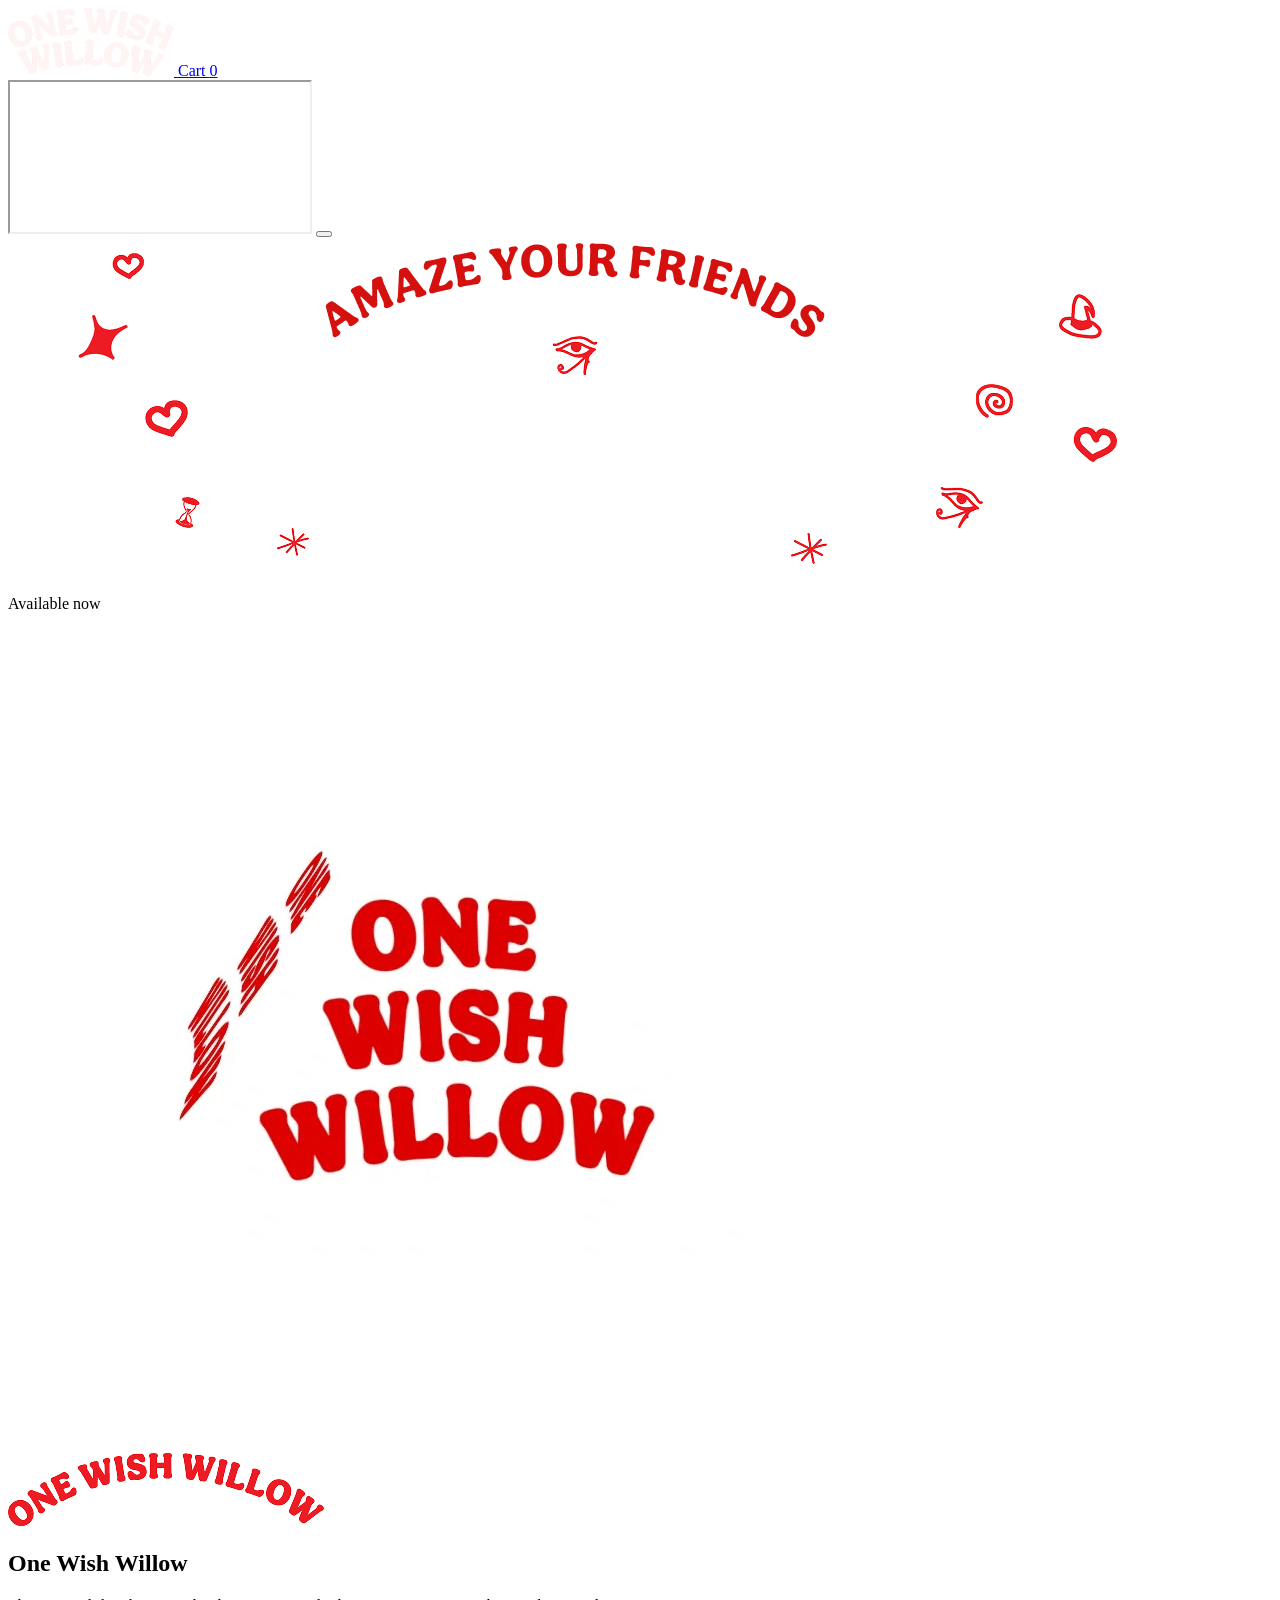
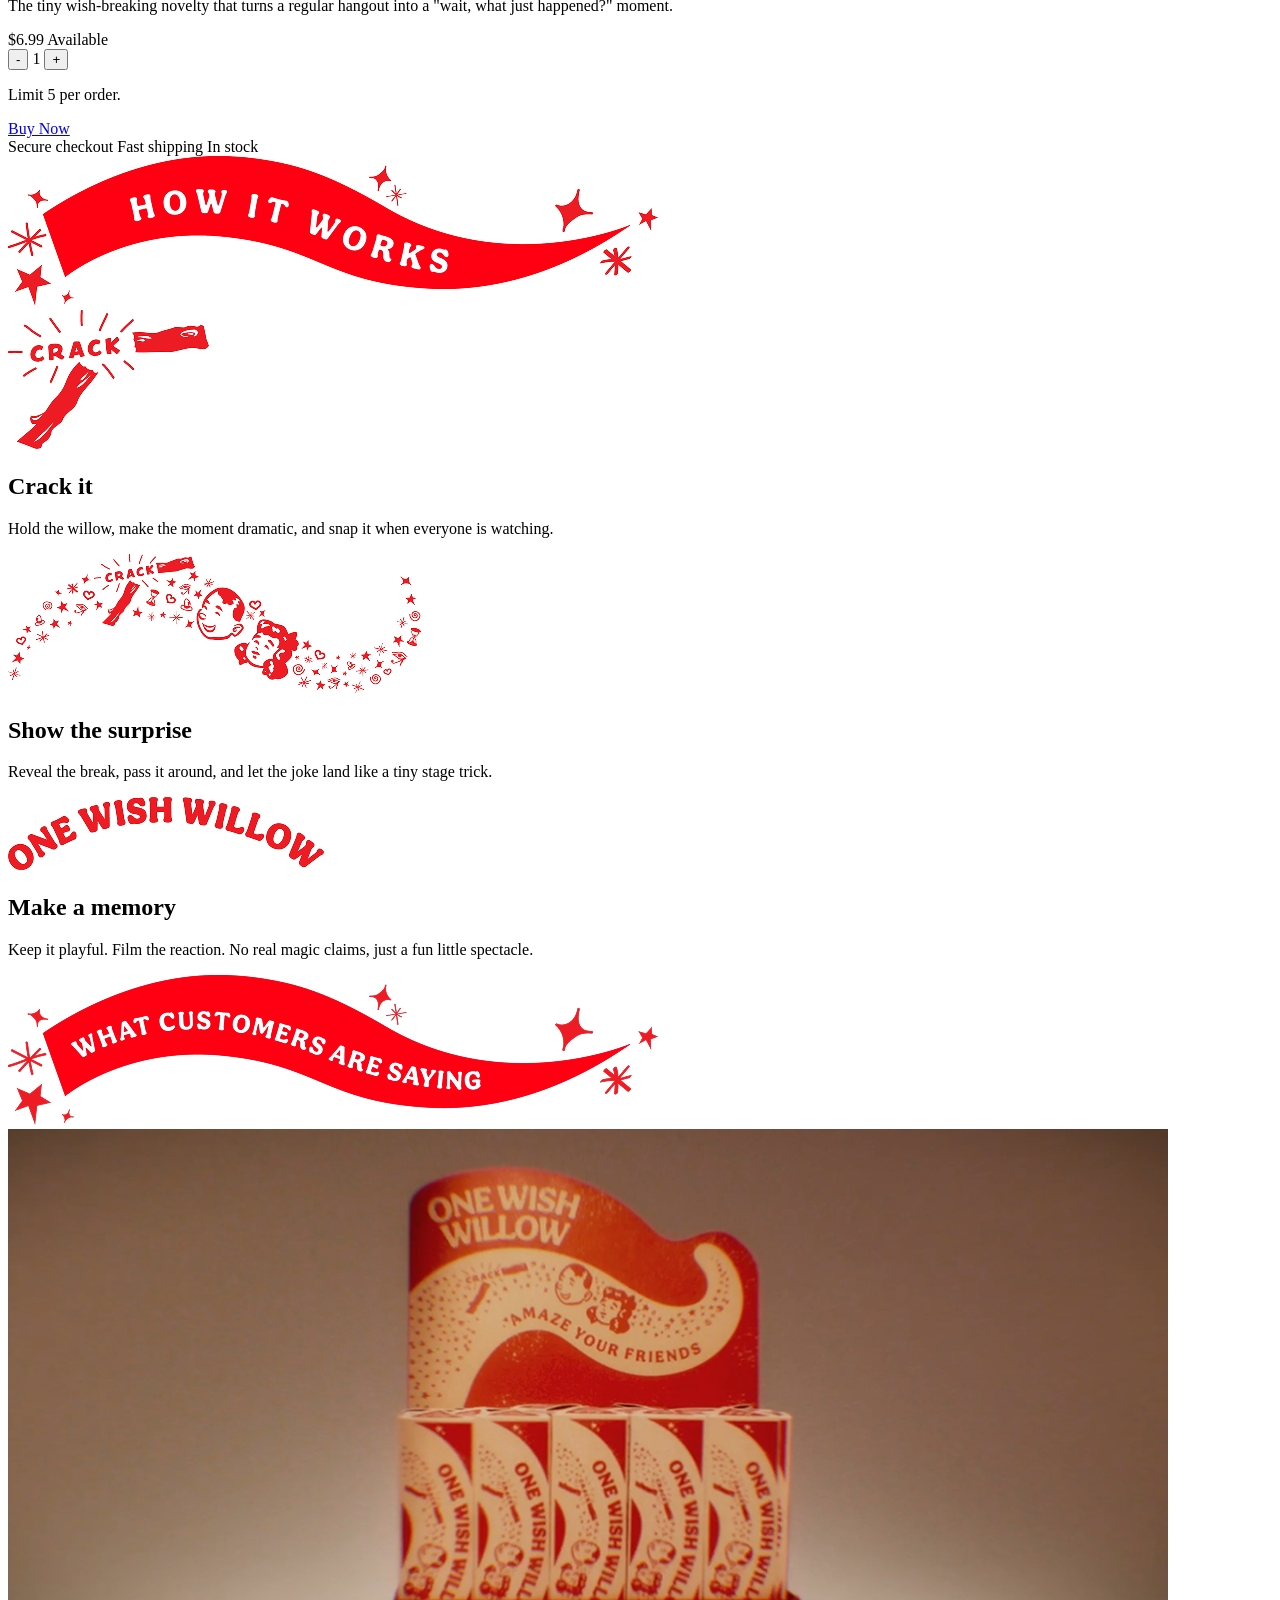
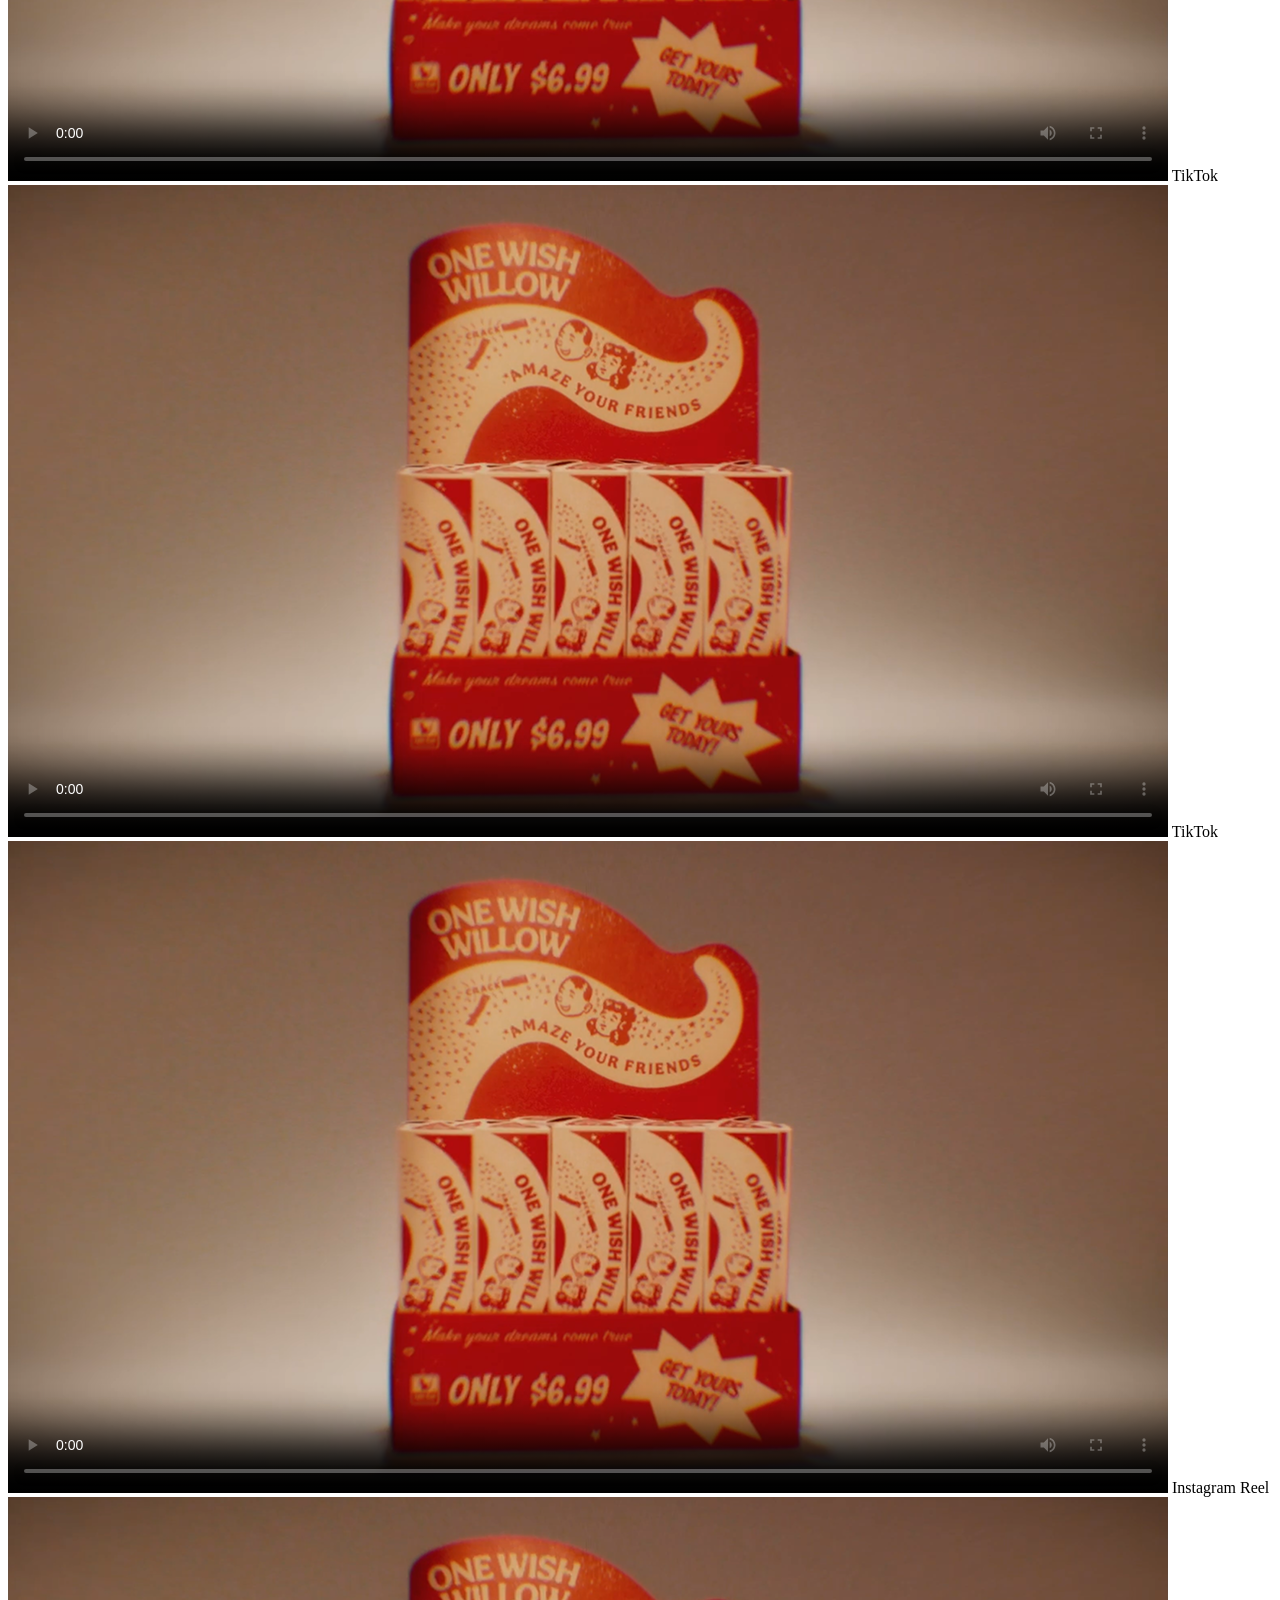
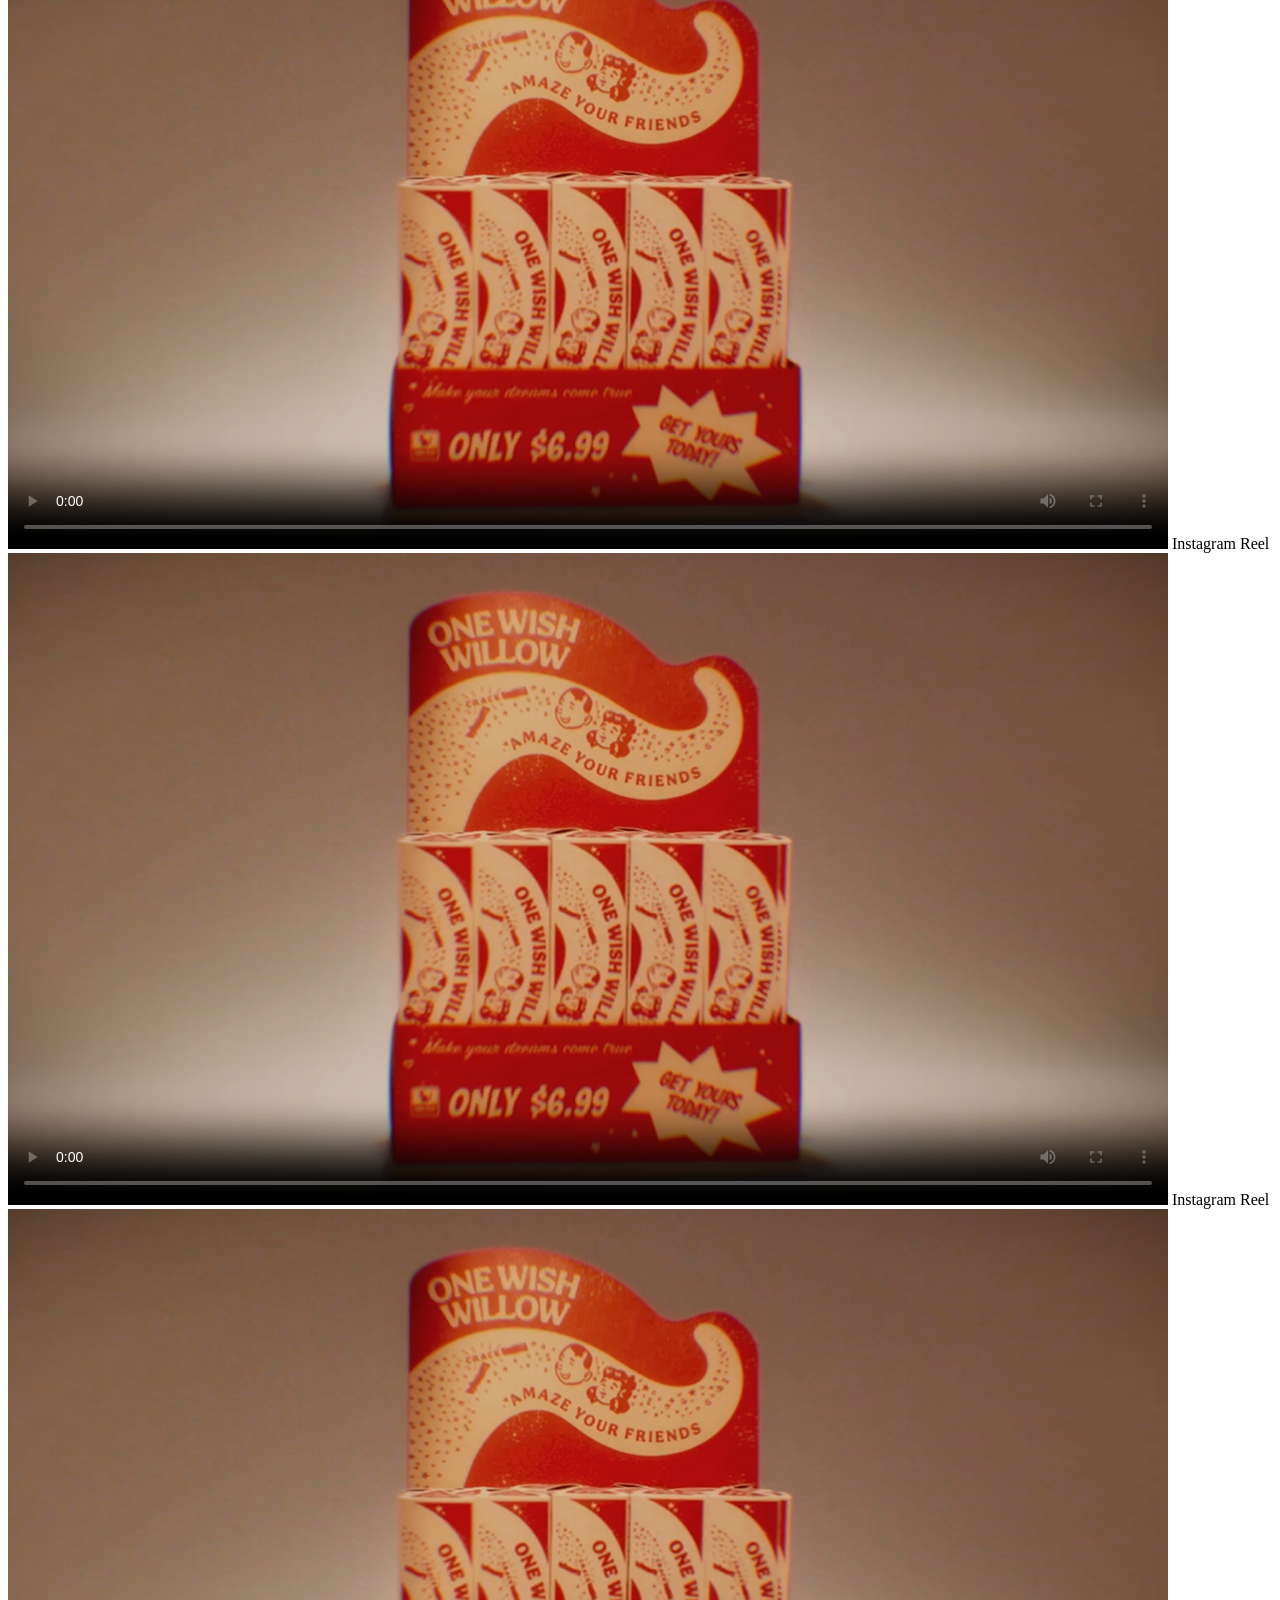
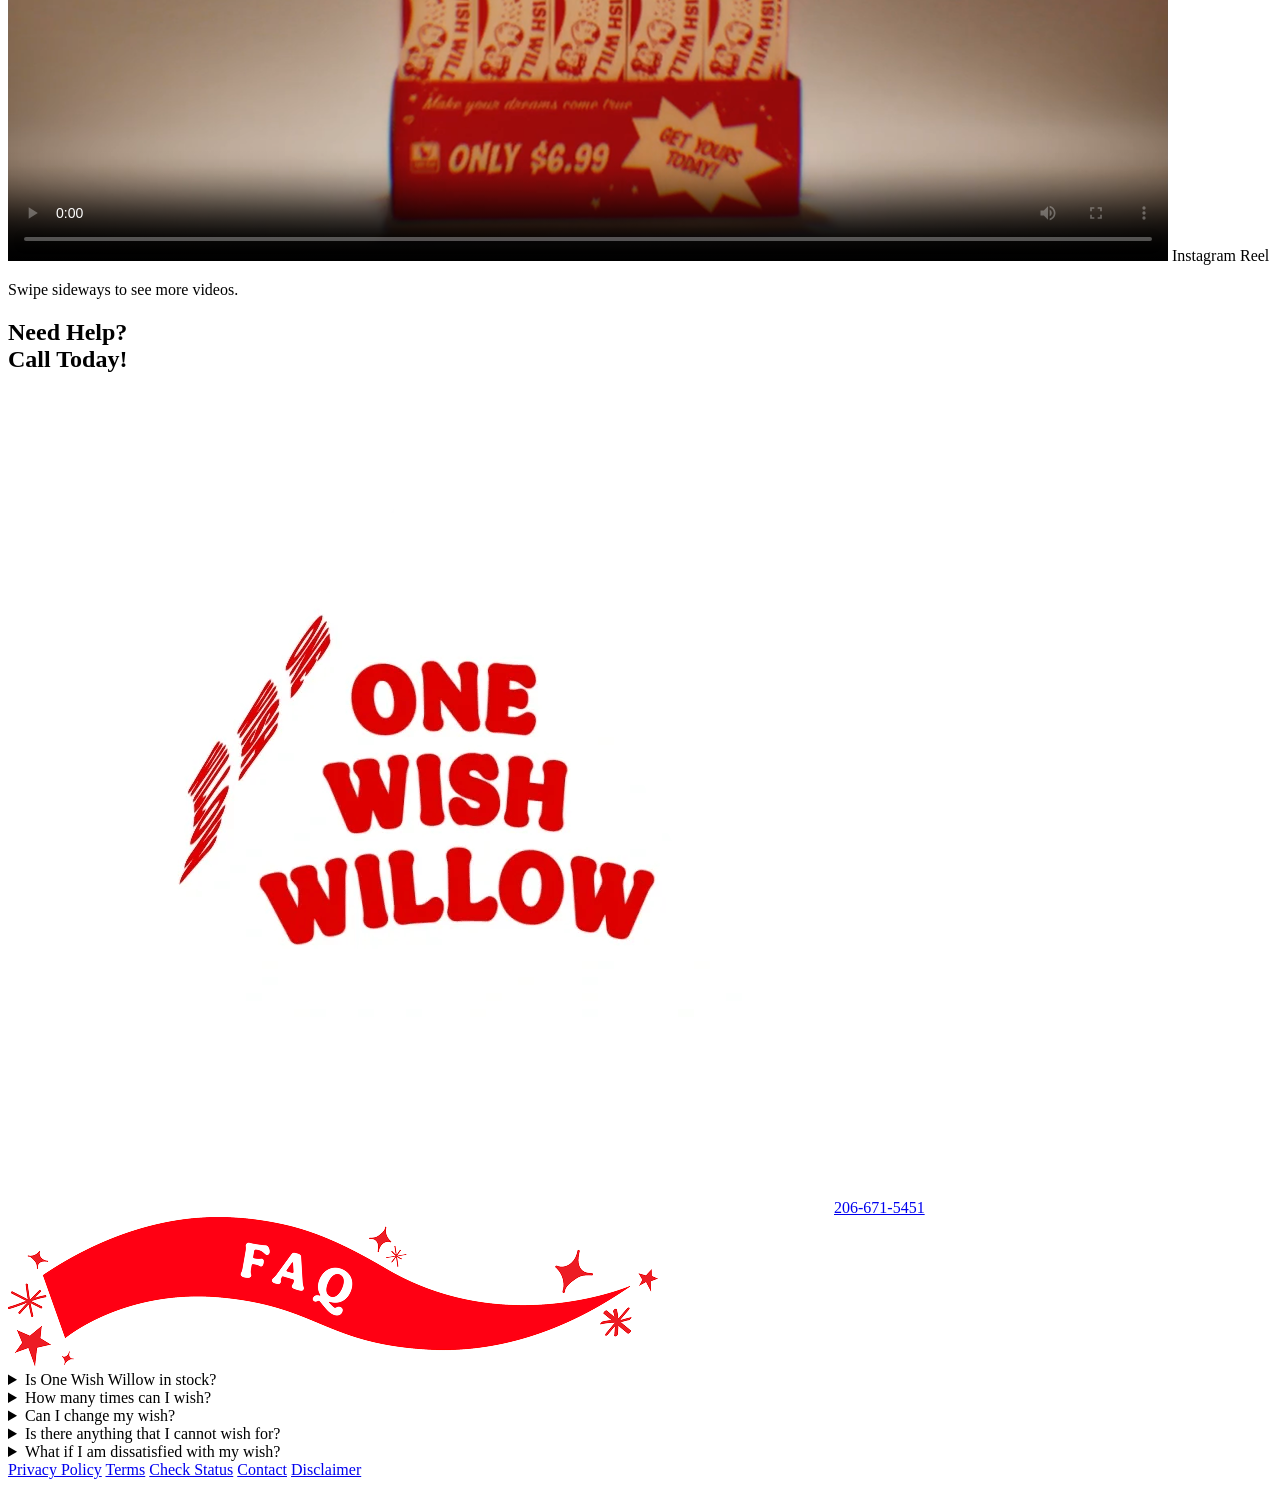
==== outputs/index.html @ b6f83ad1 "Add outputs/index.html" ====
﻿<!DOCTYPE html>
<html lang="en">
<head>
  <meta charset="UTF-8" />
  <meta name="viewport" content="width=device-width, initial-scale=1.0" />
  <meta name="description" content="One Wish Willow is in stock. Buy the playful wish-breaking novelty and watch customer videos." />
  <title>One Wish Willow | Buy Now</title>
  <link rel="icon" href="assets/favicon.svg" type="image/svg+xml" />
  <link rel="preconnect" href="https://fonts.googleapis.com">
  <link rel="preconnect" href="https://fonts.gstatic.com" crossorigin>
  <link href="https://fonts.googleapis.com/css2?family=Luckiest+Guy&family=Nunito:wght@700;800;900&display=swap" rel="stylesheet">
  <link rel="stylesheet" href="styles.css" />
</head>
<body>
  <header class="site-header">
    <a href="index.html" class="logo-link" aria-label="One Wish Willow home">
      <img src="assets/headertext.png" alt="One Wish Willow" />
    </a>
    <a class="top-buy cart-link" href="checkout.html">Cart <span data-cart-count>0</span></a>
  </header>

  <main id="top">
    <section class="hero">
      <div class="hero-video">
        <iframe
          src="https://www.youtube.com/embed/Sw3QHS8VNhA?rel=0&modestbranding=1"
          title="One Wish Willow featured video"
          allow="accelerometer; autoplay; clipboard-write; encrypted-media; gyroscope; picture-in-picture; web-share"
          allowfullscreen>
        </iframe>
        <button class="hero-play-button" type="button" aria-label="Play featured video"></button>
      </div>
    </section>

    <section class="intro-art">
      <img src="assets/amaze-frame.png" alt="Amaze your friends" />
      <p class="in-stock">Available now</p>
    </section>

    <section class="buy-section" id="buy">
      <div class="product-media">
        <img class="pyramid" src="assets/OWW-Pyramid-Motion-15fps.webp" alt="One Wish Willow product pyramid" />
      </div>
      <div class="product-copy">
        <img class="curved-logo" src="assets/CurvedOWW.png" alt="One Wish Willow" />
        <h1>One Wish Willow</h1>
        <p class="tagline">The tiny wish-breaking novelty that turns a regular hangout into a "wait, what just happened?" moment.</p>
        <div class="price-row">
          <span class="price">$6.99</span>
          <span class="stock">Available</span>
        </div>
        <div class="quantity-line">
          <button type="button" data-qty="decrease" aria-label="Decrease quantity">-</button>
          <output id="quantity">1</output>
          <button type="button" data-qty="increase" aria-label="Increase quantity">+</button>
        </div>
        <p class="limit-note" data-limit-note>Limit 5 per order.</p>
        <a class="buy-button" href="checkout.html" data-checkout-link>Buy Now</a>
        <div class="benefits">
          <span>Secure checkout</span>
          <span>Fast shipping</span>
          <span>In stock</span>
        </div>
      </div>
    </section>

    <section class="how-it-works" id="how">
      <img class="section-art" src="assets/how-it-works.png" alt="How it works" />
      <div class="steps">
        <article>
          <img src="assets/Crack1.png" alt="" />
          <h2>Crack it</h2>
          <p>Hold the willow, make the moment dramatic, and snap it when everyone is watching.</p>
        </article>
        <article>
          <img src="assets/Crack2.png" alt="" />
          <h2>Show the surprise</h2>
          <p>Reveal the break, pass it around, and let the joke land like a tiny stage trick.</p>
        </article>
        <article>
          <img src="assets/CurvedOWW.png" alt="" />
          <h2>Make a memory</h2>
          <p>Keep it playful. Film the reaction. No real magic claims, just a fun little spectacle.</p>
        </article>
      </div>
    </section>

    <section class="testimonials" id="reviews">
      <img class="section-art" src="assets/testimonials.png" alt="What customers are saying" />
      <div class="reel-carousel" aria-label="Swipe customer videos">
        <article class="reel-card local-video">
          <video src="assets/review-beforethecoffin-1.mp4" poster="assets/videocover.png" controls playsinline preload="metadata" data-autoposter></video>
          <span class="platform">TikTok</span>
        </article>
        <article class="reel-card local-video">
          <video src="assets/review-tiktok-2.mp4" poster="assets/videocover.png" controls playsinline preload="metadata" data-autoposter></video>
          <span class="platform">TikTok</span>
        </article>
        <article class="reel-card local-video">
          <video src="assets/review-ig-1.mp4" poster="assets/videocover.png" controls playsinline preload="metadata" data-autoposter></video>
          <span class="platform">Instagram Reel</span>
        </article>
        <article class="reel-card local-video">
          <video src="assets/review-ig-2.mp4" poster="assets/videocover.png" controls playsinline preload="metadata" data-autoposter></video>
          <span class="platform">Instagram Reel</span>
        </article>
        <article class="reel-card local-video">
          <video src="assets/review-ig-3.mp4" poster="assets/videocover.png" controls playsinline preload="metadata" data-autoposter></video>
          <span class="platform">Instagram Reel</span>
        </article>
        <article class="reel-card local-video">
          <video src="assets/review-ig-4.mp4" poster="assets/videocover.png" controls playsinline preload="metadata" data-autoposter></video>
          <span class="platform">Instagram Reel</span>
        </article>
      </div>
      <p class="swipe-note">Swipe sideways to see more videos.</p>
    </section>

    <section class="help-band">
      <div>
        <h2>Need Help?<br>Call Today!</h2>
      </div>
      <img src="assets/OWW-Pyramid-Motion-15fps.webp" alt="" />
      <a href="tel:+12066715451">206-671-5451</a>
    </section>

    <section class="faq-section" id="faq">
      <img class="section-art" src="assets/FAQ.png" alt="FAQ" />
      <div class="faq-list">
        <details>
          <summary>Is One Wish Willow in stock?</summary>
          <p>Yes. This version of the page is set up for selling, not a sold-out drop.</p>
        </details>
        <details>
          <summary>How many times can I wish?</summary>
          <p>Single use only. The unit is ceremonially finite, commercially measurable, and deliberately bounded to one highly dramatic snap.</p>
        </details>
        <details>
          <summary>Can I change my wish?</summary>
          <p>Once performed, the wish should be treated as administratively irreversible. Think carefully before commencing the spectacle.</p>
        </details>
        <details>
          <summary>Is there anything that I cannot wish for?</summary>
          <p>Do not wish for time manipulation, resurrection, immortality, illegal outcomes, or additional One Wish Willows. The product is for entertainment only.</p>
        </details>
        <details>
          <summary>What if I am dissatisfied with my wish?</summary>
          <p>Wish interpretation remains under the exclusive jurisdiction of the wisher. One Wish Willow is not responsible for narrative disappointment, metaphysical ambiguity, or vibes-based regret.</p>
        </details>
      </div>
    </section>
  </main>

  <footer class="footer">
    <a href="privacy.html">Privacy Policy</a>
    <a href="terms.html">Terms</a>
    <a href="status.html">Check Status</a>
    <a href="contact.html">Contact</a>
    <a href="disclaimer.html">Disclaimer</a>
  </footer>

  <script src="script.js?v=decision9"></script>
</body>
</html>
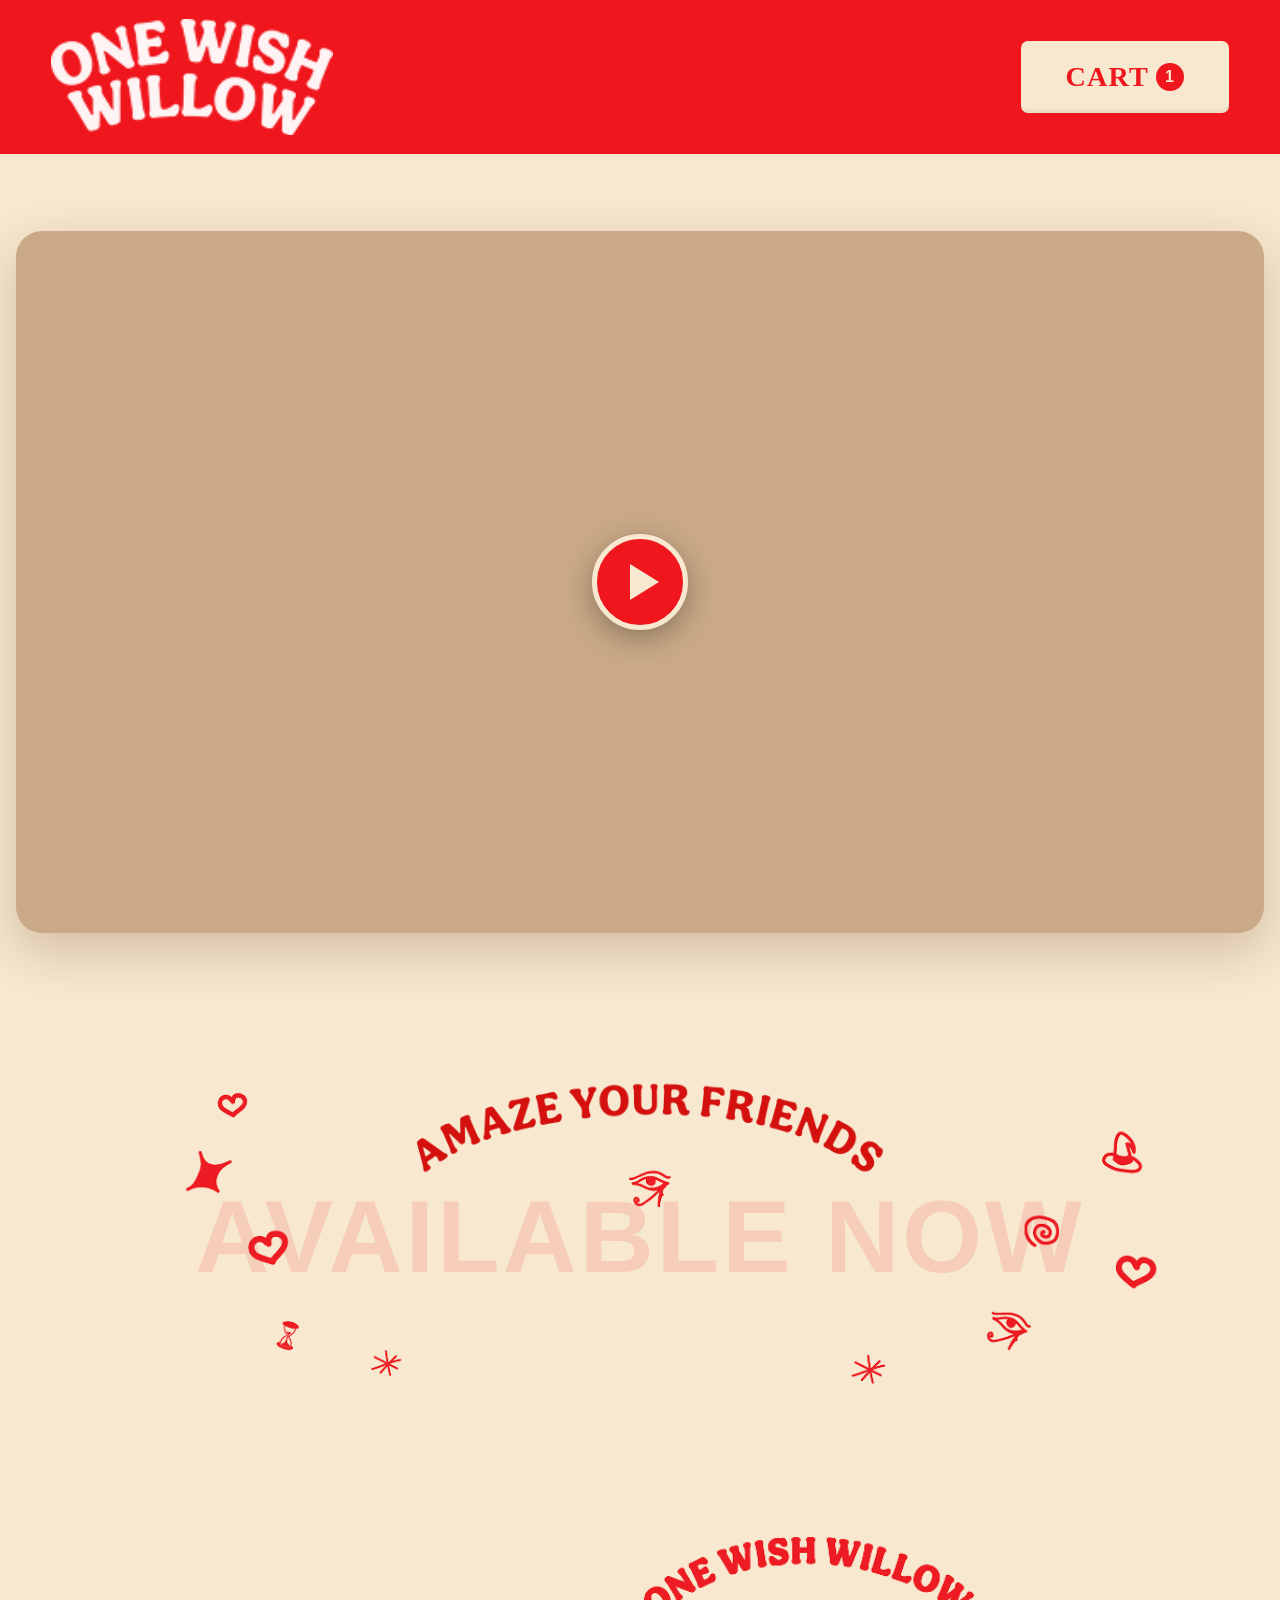
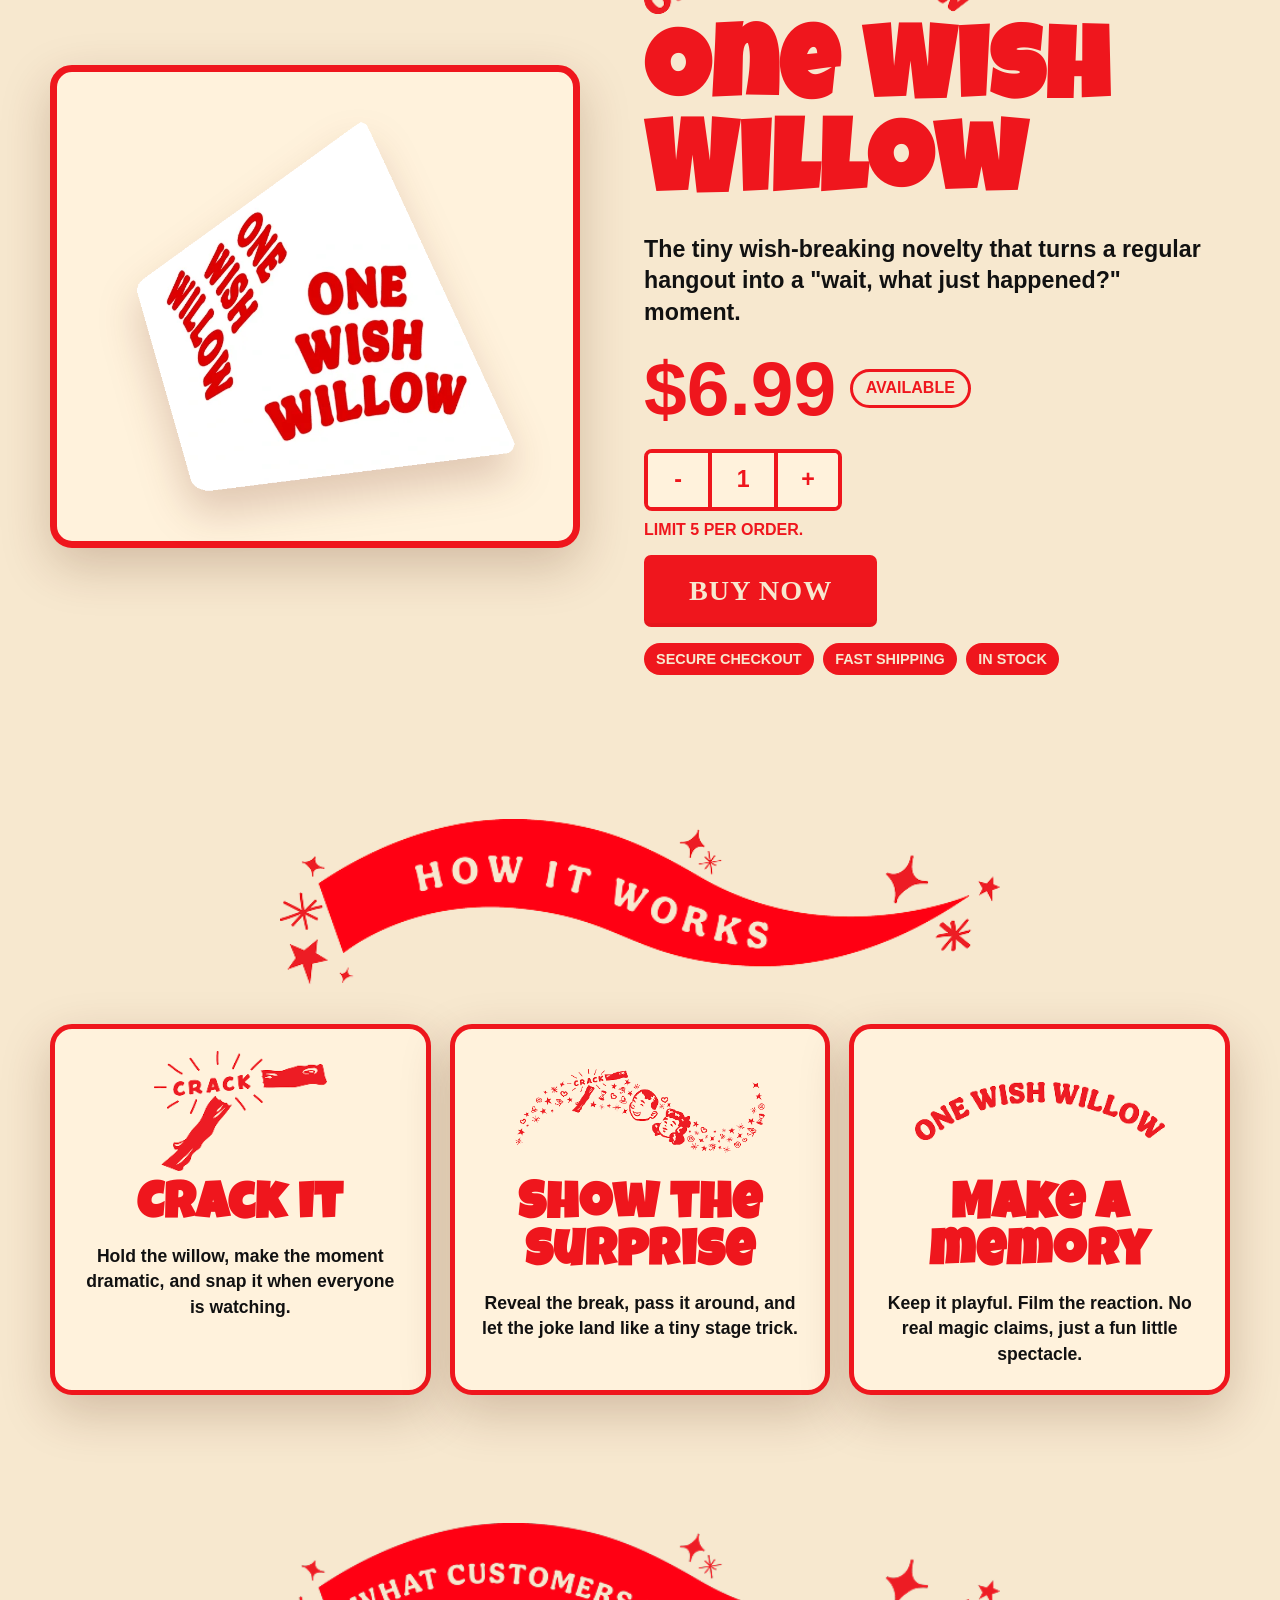
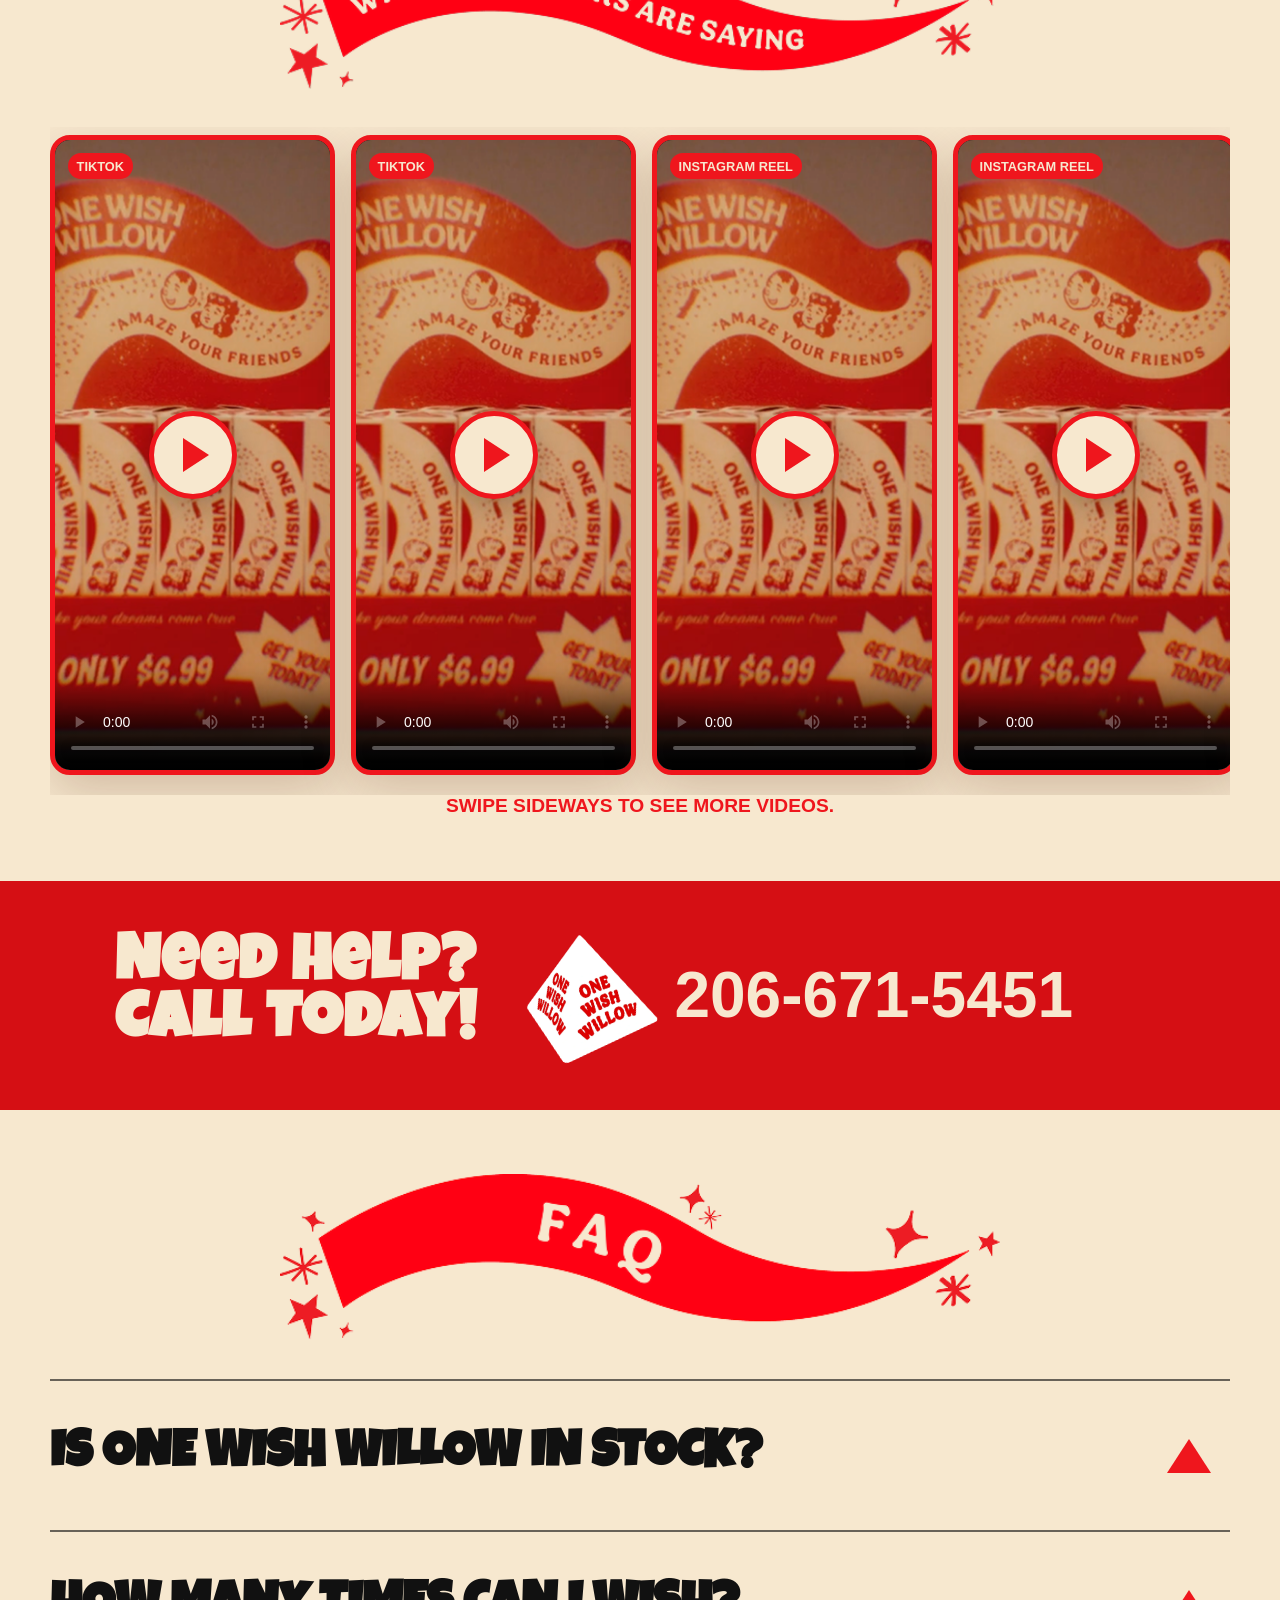
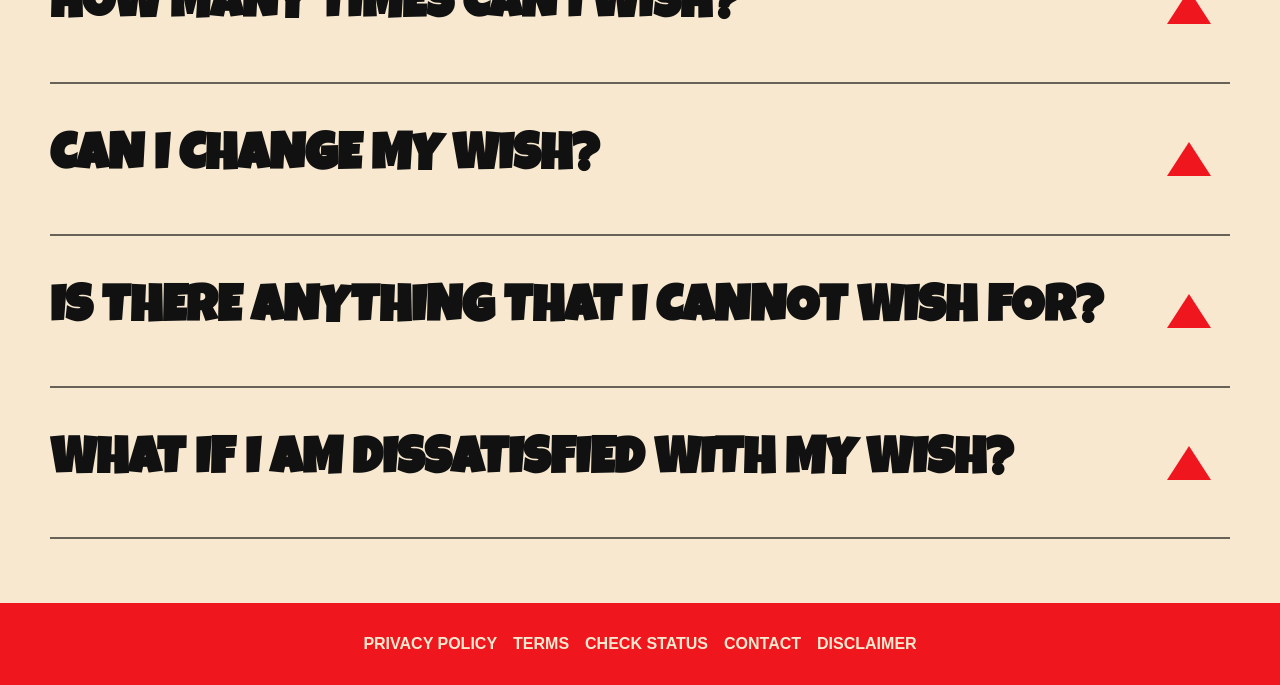
==== commit 6dcf9950: "Remove form fallback and adjust desktop video zoom" ====
--- a/outputs/index.html
+++ b/outputs/index.html
@@ -1,4 +1,4 @@
-﻿<!DOCTYPE html>
+<!DOCTYPE html>
 <html lang="en">
 <head>
   <meta charset="UTF-8" />
@@ -9,7 +9,7 @@
   <link rel="preconnect" href="https://fonts.googleapis.com">
   <link rel="preconnect" href="https://fonts.gstatic.com" crossorigin>
   <link href="https://fonts.googleapis.com/css2?family=Luckiest+Guy&family=Nunito:wght@700;800;900&display=swap" rel="stylesheet">
-  <link rel="stylesheet" href="styles.css" />
+  <link rel="stylesheet" href="styles.css?v=pczoom-emailfix2" />
 </head>
 <body>
   <header class="site-header">
@@ -159,7 +159,7 @@
     <a href="disclaimer.html">Disclaimer</a>
   </footer>
 
-  <script src="script.js?v=decision9"></script>
+  <script src="script.js?v=pczoom-emailfix2"></script>
 </body>
 </html>
 
--- a/outputs/styles.css
+++ b/outputs/styles.css
@@ -0,0 +1,1365 @@
+:root {
+  --red: #ef161d;
+  --red-dark: #d50f14;
+  --cream: #f7e8cf;
+  --cream-light: #fff2dc;
+  --ink: #111;
+  --shadow: 0 18px 50px rgba(80, 30, 10, 0.22);
+}
+
+* {
+  box-sizing: border-box;
+}
+
+html {
+  overflow-x: hidden;
+  scroll-behavior: smooth;
+}
+
+body {
+  margin: 0;
+  overflow-x: hidden;
+  background: var(--cream);
+  color: var(--ink);
+  font-family: Nunito, Arial, sans-serif;
+  font-weight: 800;
+}
+
+img {
+  max-width: 100%;
+  display: block;
+}
+
+a {
+  color: inherit;
+  text-decoration: none;
+}
+
+.site-header {
+  position: sticky;
+  top: 0;
+  z-index: 50;
+  display: flex;
+  align-items: center;
+  justify-content: space-between;
+  gap: 1rem;
+  min-height: 118px;
+  padding: 1.2rem clamp(1rem, 4vw, 3.5rem);
+  background: var(--red);
+}
+
+.logo-link img {
+  width: clamp(150px, 22vw, 300px);
+}
+
+.top-buy,
+.buy-button {
+  display: inline-flex;
+  align-items: center;
+  justify-content: center;
+  min-height: 72px;
+  padding: 0 2.8rem;
+  border-radius: 7px;
+  background: var(--cream);
+  color: var(--red);
+  font-family: Georgia, serif;
+  font-size: clamp(1.25rem, 2.2vw, 2.1rem);
+  font-weight: 900;
+  letter-spacing: 0.04em;
+  text-transform: uppercase;
+  box-shadow: inset 0 -4px rgba(0, 0, 0, 0.04);
+  transition: transform 160ms ease, box-shadow 160ms ease;
+}
+
+.cart-link span {
+  display: inline-grid;
+  min-width: 28px;
+  min-height: 28px;
+  margin-left: 0.45rem;
+  place-items: center;
+  border-radius: 999px;
+  background: var(--red);
+  color: var(--cream);
+  font-family: Nunito, Arial, sans-serif;
+  font-size: 1rem;
+}
+
+.top-buy:hover,
+.buy-button:hover {
+  transform: translateY(-2px);
+  box-shadow: var(--shadow);
+}
+
+.hero {
+  padding: clamp(2rem, 6vw, 5rem) 1rem 2.2rem;
+}
+
+.hero-video {
+  position: relative;
+  width: min(100%, 1380px);
+  margin: 0 auto;
+  overflow: hidden;
+  border-radius: 26px;
+  background: #c9a987;
+  box-shadow: var(--shadow);
+  aspect-ratio: 16 / 9;
+}
+
+.hero-video iframe,
+.reel-card iframe {
+  width: 100%;
+  height: 100%;
+  border: 0;
+}
+
+.hero-video iframe {
+  transform: scale(1);
+}
+
+@media (max-width: 720px) {
+  .hero-video iframe {
+    transform: scale(1.035);
+  }
+}
+
+.intro-art {
+  position: relative;
+  display: grid;
+  min-height: clamp(360px, 42vw, 650px);
+  place-items: center;
+  overflow: hidden;
+  padding: 2rem 1rem;
+}
+
+.intro-art img {
+  width: min(100%, 1040px);
+}
+
+.in-stock {
+  position: absolute;
+  color: rgba(239, 22, 29, 0.13);
+  font-size: clamp(3rem, 8vw, 8rem);
+  font-weight: 900;
+  letter-spacing: 0.03em;
+  text-transform: uppercase;
+}
+
+.buy-section {
+  display: grid;
+  gap: clamp(1.5rem, 5vw, 4rem);
+  grid-template-columns: 1fr;
+  align-items: center;
+  width: min(1180px, calc(100% - 32px));
+  margin: 0 auto;
+  padding: 2rem 0 5rem;
+}
+
+.product-media {
+  display: grid;
+  place-items: center;
+  min-height: 420px;
+  border: 7px solid var(--red);
+  border-radius: 22px;
+  background: var(--cream-light);
+  box-shadow: var(--shadow);
+}
+
+.pyramid {
+  width: min(74vw, 470px);
+  filter: drop-shadow(0 22px 20px rgba(100, 30, 15, 0.2));
+}
+
+.product-copy {
+  display: grid;
+  justify-items: start;
+  gap: 1rem;
+}
+
+.curved-logo {
+  width: min(100%, 330px);
+}
+
+h1,
+h2 {
+  margin: 0;
+  color: var(--red);
+  font-family: "Luckiest Guy", Georgia, serif;
+  letter-spacing: 0.02em;
+  line-height: 0.92;
+}
+
+h1 {
+  font-size: clamp(3rem, 8vw, 6.5rem);
+}
+
+.tagline {
+  max-width: 560px;
+  margin: 0;
+  font-size: clamp(1.1rem, 2vw, 1.45rem);
+  line-height: 1.35;
+}
+
+.price-row {
+  display: flex;
+  flex-wrap: wrap;
+  gap: 0.85rem;
+  align-items: center;
+}
+
+.price {
+  color: var(--red);
+  font-size: clamp(2.6rem, 6vw, 5rem);
+  font-weight: 900;
+}
+
+.stock {
+  padding: 0.45rem 0.8rem;
+  border: 3px solid var(--red);
+  border-radius: 999px;
+  color: var(--red);
+  text-transform: uppercase;
+}
+
+.quantity-line {
+  display: grid;
+  grid-template-columns: 60px 70px 60px;
+  overflow: hidden;
+  border: 4px solid var(--red);
+  border-radius: 8px;
+}
+
+.quantity-line button,
+.quantity-line output {
+  display: grid;
+  min-height: 54px;
+  place-items: center;
+  border: 0;
+  background: var(--cream-light);
+  color: var(--red);
+  font-size: 1.45rem;
+  font-weight: 900;
+}
+
+.quantity-line output {
+  border-right: 4px solid var(--red);
+  border-left: 4px solid var(--red);
+}
+
+.limit-note {
+  margin: -0.35rem 0 0;
+  color: var(--red);
+  font-weight: 900;
+  text-transform: uppercase;
+}
+
+.buy-button {
+  background: var(--red);
+  color: var(--cream);
+}
+
+.benefits {
+  display: flex;
+  flex-wrap: wrap;
+  gap: 0.6rem;
+}
+
+.benefits span {
+  padding: 0.5rem 0.75rem;
+  border-radius: 999px;
+  background: var(--red);
+  color: var(--cream);
+  font-size: 0.9rem;
+  text-transform: uppercase;
+}
+
+.how-it-works,
+.testimonials,
+.faq-section {
+  width: min(1180px, calc(100% - 32px));
+  margin: 0 auto;
+  padding: 4rem 0;
+}
+
+.testimonials {
+  overflow: hidden;
+}
+
+.section-art {
+  width: min(100%, 720px);
+  margin: 0 auto 2.4rem;
+}
+
+.steps {
+  display: grid;
+  gap: 1.2rem;
+}
+
+.steps article {
+  display: grid;
+  gap: 0.8rem;
+  align-content: start;
+  min-height: 340px;
+  padding: 1.4rem;
+  border: 5px solid var(--red);
+  border-radius: 22px;
+  background: var(--cream-light);
+  box-shadow: var(--shadow);
+  text-align: center;
+}
+
+.steps article img {
+  width: min(100%, 250px);
+  height: 120px;
+  margin: 0 auto;
+  object-fit: contain;
+}
+
+.steps h2 {
+  font-size: clamp(2rem, 4vw, 3.5rem);
+}
+
+.steps p,
+.faq-list p {
+  margin: 0;
+  font-size: 1.1rem;
+  line-height: 1.45;
+}
+
+.reel-carousel {
+  display: grid;
+  width: 100%;
+  min-width: 0;
+  grid-auto-columns: minmax(285px, 380px);
+  grid-auto-flow: column;
+  gap: 1rem;
+  overflow-x: auto;
+  padding: 0.5rem 0 1.2rem;
+  scroll-snap-type: x mandatory;
+  scrollbar-color: var(--red) var(--cream-light);
+}
+
+.reel-card {
+  display: grid;
+  min-height: 640px;
+  overflow: hidden;
+  place-items: center;
+  border: 5px solid var(--red);
+  border-radius: 20px;
+  background:
+    url("assets/videocover.png") center / cover,
+    var(--cream-light);
+  box-shadow: var(--shadow);
+  scroll-snap-align: start;
+}
+
+.local-video {
+  position: relative;
+  background: #050505;
+}
+
+.local-video video {
+  width: 100%;
+  height: 100%;
+  background: url("assets/videocover.png") center / cover;
+  object-fit: cover;
+}
+
+.local-video .platform {
+  position: absolute;
+  top: 0.8rem;
+  left: 0.8rem;
+  z-index: 2;
+  padding: 0.35rem 0.55rem;
+  border-radius: 999px;
+  background: var(--red);
+  color: var(--cream);
+  font-size: 0.8rem;
+  text-transform: uppercase;
+}
+
+.short-play-button {
+  position: absolute;
+  top: 50%;
+  left: 50%;
+  z-index: 3;
+  width: 88px;
+  height: 88px;
+  display: grid;
+  place-items: center;
+  border: 5px solid var(--red);
+  border-radius: 999px;
+  background: var(--cream);
+  color: var(--red);
+  cursor: pointer;
+  transform: translate(-50%, -50%);
+  box-shadow: 0 8px 28px rgba(0, 0, 0, 0.24);
+  transition: transform 160ms ease, opacity 160ms ease;
+}
+
+.hero-play-button {
+  position: absolute;
+  top: 50%;
+  left: 50%;
+  z-index: 3;
+  width: 96px;
+  height: 96px;
+  display: grid;
+  place-items: center;
+  border: 5px solid var(--cream);
+  border-radius: 999px;
+  background: var(--red);
+  color: var(--cream);
+  cursor: pointer;
+  transform: translate(-50%, -50%);
+  box-shadow: 0 8px 28px rgba(0, 0, 0, 0.3);
+  transition: transform 160ms ease, opacity 160ms ease;
+}
+
+.hero-play-button::before {
+  width: 0;
+  height: 0;
+  margin-left: 8px;
+  border-top: 18px solid transparent;
+  border-bottom: 18px solid transparent;
+  border-left: 29px solid currentColor;
+  content: "";
+}
+
+.hero-play-button:hover {
+  transform: translate(-50%, -50%) scale(1.05);
+}
+
+.hero-video.is-playing .hero-play-button {
+  opacity: 0;
+  pointer-events: none;
+}
+
+.short-play-button::before {
+  width: 0;
+  height: 0;
+  margin-left: 7px;
+  border-top: 17px solid transparent;
+  border-bottom: 17px solid transparent;
+  border-left: 26px solid currentColor;
+  content: "";
+}
+
+.short-play-button:hover {
+  transform: translate(-50%, -50%) scale(1.05);
+}
+
+.local-video.is-playing .short-play-button {
+  opacity: 0;
+  pointer-events: none;
+}
+
+.reel-card.youtube,
+.reel-card.youtube-card {
+  aspect-ratio: 9 / 16;
+}
+
+.video-link {
+  position: relative;
+  align-content: end;
+  justify-items: start;
+  padding: 1rem;
+  color: var(--cream);
+  text-align: left;
+}
+
+.video-link::before {
+  position: absolute;
+  inset: 0;
+  background:
+    linear-gradient(180deg, rgba(0, 0, 0, 0.04), rgba(0, 0, 0, 0.72)),
+    url("assets/videocover.png") center / cover;
+  content: "";
+}
+
+.video-link.alt::before {
+  filter: hue-rotate(12deg) saturate(1.12);
+}
+
+.video-link::after {
+  position: absolute;
+  top: 50%;
+  left: 50%;
+  width: 82px;
+  height: 82px;
+  border: 5px solid var(--cream);
+  border-radius: 999px;
+  background: var(--red);
+  content: "";
+  transform: translate(-50%, -50%);
+  box-shadow: 0 8px 28px rgba(0, 0, 0, 0.35);
+}
+
+.video-link .platform,
+.video-link strong,
+.video-link em {
+  position: relative;
+  z-index: 1;
+}
+
+.video-link .platform {
+  padding: 0.35rem 0.55rem;
+  border-radius: 999px;
+  background: var(--red);
+  font-size: 0.8rem;
+  text-transform: uppercase;
+}
+
+.video-link strong {
+  display: block;
+  margin-top: 0.65rem;
+  font-size: 1.4rem;
+}
+
+.video-link em {
+  color: var(--cream);
+  font-style: normal;
+  text-transform: uppercase;
+}
+
+.video-link:hover {
+  transform: translateY(-3px);
+}
+
+.swipe-note {
+  margin: 0;
+  color: var(--red);
+  font-size: 1.2rem;
+  text-align: center;
+  text-transform: uppercase;
+}
+
+.help-band {
+  display: grid;
+  grid-template-columns: 1fr auto 1.3fr;
+  gap: 1rem;
+  align-items: center;
+  padding: 2.5rem clamp(1rem, 9vw, 10rem);
+  background: var(--red-dark);
+  color: var(--cream);
+}
+
+.help-band h2 {
+  color: var(--cream);
+  font-size: clamp(2.2rem, 5vw, 4.4rem);
+}
+
+.help-band img {
+  width: clamp(80px, 12vw, 150px);
+  transform: rotate(-18deg);
+}
+
+.help-band a {
+  color: var(--cream);
+  font-size: clamp(2rem, 5vw, 5.2rem);
+  font-weight: 900;
+  line-height: 1;
+}
+
+.faq-list {
+  display: grid;
+  gap: 0;
+  max-width: none;
+  margin: 0 auto;
+  border-top: 2px solid rgba(17, 17, 17, 0.62);
+}
+
+.faq-list details {
+  overflow: hidden;
+  border-bottom: 2px solid rgba(17, 17, 17, 0.62);
+  background: transparent;
+}
+
+.faq-list summary {
+  position: relative;
+  padding: clamp(1.6rem, 4vw, 3rem) 5.5rem clamp(1.6rem, 4vw, 3rem) 0;
+  color: var(--ink);
+  cursor: pointer;
+  font-family: "Luckiest Guy", Georgia, serif;
+  font-size: clamp(1.75rem, 4vw, 3.3rem);
+  font-weight: 900;
+  line-height: 1.05;
+  list-style: none;
+  text-transform: uppercase;
+}
+
+.faq-list summary::-webkit-details-marker {
+  display: none;
+}
+
+.faq-list summary::after {
+  position: absolute;
+  top: 50%;
+  right: 1.2rem;
+  width: 0;
+  height: 0;
+  border-right: 22px solid transparent;
+  border-bottom: 34px solid var(--red);
+  border-left: 22px solid transparent;
+  content: "";
+  transform: translateY(-50%);
+  transition: transform 160ms ease;
+}
+
+.faq-list details[open] summary::after {
+  transform: translateY(-50%) rotate(180deg);
+}
+
+.faq-list p {
+  max-width: 1120px;
+  padding: 0 5.5rem 2.5rem 0;
+  font-size: clamp(1rem, 2vw, 1.7rem);
+  font-weight: 800;
+}
+
+.footer {
+  display: flex;
+  flex-wrap: wrap;
+  gap: 1rem;
+  justify-content: center;
+  padding: 2rem 1rem;
+  background: var(--red);
+  color: var(--cream);
+  text-transform: uppercase;
+}
+
+.checkout-shell,
+.legal-page {
+  width: min(1220px, calc(100% - 32px));
+  min-height: calc(100svh - 250px);
+  margin: 0 auto;
+  padding: clamp(2rem, 5vw, 4.5rem) 0;
+}
+
+.back-link {
+  display: inline-flex;
+  margin-bottom: 1.5rem;
+  color: var(--ink);
+  font-size: 1.2rem;
+  font-weight: 900;
+}
+
+.checkout-grid,
+.payment-grid {
+  display: grid;
+  gap: 2rem;
+}
+
+.order-panel,
+.shipping-panel,
+.payment-copy,
+.qr-panel,
+.legal-page,
+.contact-card {
+  border: 5px solid var(--red);
+  border-radius: 22px;
+  background: var(--cream-light);
+  box-shadow: var(--shadow);
+}
+
+.order-panel,
+.shipping-panel,
+.payment-copy,
+.qr-panel,
+.legal-page {
+  padding: clamp(1.2rem, 3vw, 2rem);
+}
+
+.checkout-shell h1,
+.legal-page h1 {
+  margin: 0 0 1.2rem;
+  color: var(--red);
+  font-family: "Luckiest Guy", Georgia, serif;
+  font-size: clamp(2.6rem, 6vw, 5rem);
+  line-height: 0.95;
+  text-transform: uppercase;
+}
+
+.cart-line {
+  display: grid;
+  grid-template-columns: 120px 1fr;
+  gap: 1rem;
+  align-items: center;
+  margin-bottom: 1.2rem;
+}
+
+.cart-line img {
+  width: 120px;
+  height: 120px;
+  object-fit: contain;
+  border: 4px solid var(--red);
+  border-radius: 14px;
+  background: var(--cream);
+}
+
+.cart-line h2,
+.legal-page h2 {
+  margin: 0;
+  color: var(--ink);
+  font-family: "Luckiest Guy", Georgia, serif;
+  font-size: clamp(1.5rem, 3vw, 2.5rem);
+  line-height: 1;
+  text-transform: uppercase;
+}
+
+.cart-line p,
+.form-note,
+.payment-copy p,
+.legal-page p,
+.contact-card p {
+  margin: 0.6rem 0;
+  font-size: clamp(1rem, 2vw, 1.25rem);
+  line-height: 1.45;
+}
+
+.line-price,
+.warning {
+  color: var(--red);
+  font-weight: 900;
+}
+
+.checkout-qty {
+  margin-bottom: 0.8rem;
+}
+
+.summary-lines {
+  display: grid;
+  gap: 0.75rem;
+  margin-top: 1.3rem;
+  padding-top: 1.3rem;
+  border-top: 3px solid var(--red);
+}
+
+.shipping-confirm {
+  display: grid;
+  gap: 0.65rem;
+  margin-top: 1.2rem;
+  padding: 1rem;
+  border: 4px solid var(--red);
+  border-radius: 14px;
+  background: var(--cream);
+}
+
+.shipping-confirm h2 {
+  margin: 0;
+  color: var(--red);
+  font-family: "Luckiest Guy", Georgia, serif;
+  font-size: clamp(1.5rem, 3vw, 2.4rem);
+  line-height: 1;
+}
+
+.shipping-confirm p {
+  margin: 0;
+}
+
+.shipping-confirm.shipping-missing {
+  background: #ffe0df;
+}
+
+.summary-lines div {
+  display: flex;
+  gap: 1rem;
+  justify-content: space-between;
+  font-size: clamp(1rem, 2vw, 1.35rem);
+}
+
+.summary-lines.large strong {
+  color: var(--red);
+  font-size: clamp(1.6rem, 5vw, 3.5rem);
+}
+
+form {
+  display: grid;
+  gap: 1rem;
+}
+
+label {
+  display: grid;
+  gap: 0.35rem;
+  color: var(--red);
+  font-size: 0.95rem;
+  font-weight: 900;
+  text-transform: uppercase;
+}
+
+input {
+  width: 100%;
+  min-height: 54px;
+  border: 4px solid var(--red);
+  border-radius: 9px;
+  background: var(--cream);
+  color: var(--ink);
+  font: inherit;
+  padding: 0.7rem 0.85rem;
+}
+
+.form-row {
+  display: grid;
+  gap: 1rem;
+}
+
+.form-submit {
+  border: 0;
+  cursor: pointer;
+}
+
+.qr-panel {
+  display: grid;
+  place-items: center;
+  background: #050505;
+  color: var(--cream);
+  text-align: center;
+}
+
+.mobile-cashapp-panel {
+  display: none;
+  gap: 1rem;
+  margin-top: 1.4rem;
+}
+
+.cashapp-button {
+  background: #00d632;
+  color: #07130a;
+}
+
+.payment-help {
+  display: grid;
+  gap: 0.45rem;
+  margin-top: 1rem;
+  padding: 1rem;
+  border: 3px solid var(--red);
+  border-radius: 14px;
+  background: #fff7eb;
+}
+
+.payment-help h2 {
+  margin: 0;
+  color: var(--red);
+  font-family: "Luckiest Guy", Georgia, serif;
+  font-size: clamp(1.4rem, 3vw, 2.3rem);
+  line-height: 1;
+  text-transform: uppercase;
+}
+
+.payment-help p {
+  margin: 0;
+}
+
+.paid-button {
+  width: 100%;
+  margin-top: 1rem;
+  border: 0;
+  cursor: pointer;
+}
+
+.paid-button-ready {
+  box-shadow: 0 0 0 7px rgba(239, 22, 29, 0.16), var(--shadow);
+}
+
+.qr-toggle {
+  min-height: 54px;
+  border: 4px solid var(--red);
+  border-radius: 9px;
+  background: var(--cream);
+  color: var(--red);
+  cursor: pointer;
+  font: inherit;
+  font-weight: 900;
+  text-transform: uppercase;
+}
+
+.phone-payment .mobile-cashapp-panel {
+  display: grid;
+}
+
+.phone-payment .qr-panel {
+  display: none;
+}
+
+.phone-payment .qr-panel.qr-open {
+  display: grid;
+}
+
+.paid-flow,
+.admin-panel {
+  display: grid;
+  justify-items: center;
+  gap: 1rem;
+  max-width: 850px;
+  margin: 0 auto;
+  padding: clamp(1.5rem, 4vw, 3rem);
+  border: 5px solid var(--red);
+  border-radius: 24px;
+  background: var(--cream-light);
+  box-shadow: var(--shadow);
+  text-align: center;
+}
+
+.paid-flow[hidden] {
+  display: none;
+}
+
+.wish-loader {
+  width: 86px;
+  height: 86px;
+  border: 10px solid rgba(239, 22, 29, 0.18);
+  border-top-color: var(--red);
+  border-radius: 50%;
+  animation: wish-spin 900ms linear infinite;
+}
+
+.paid-flow[data-state="approved"] .wish-loader {
+  border-color: #00d632;
+  animation: none;
+}
+
+.paid-flow[data-state="shipped"] .wish-loader {
+  border-color: #00d632;
+  animation: none;
+}
+
+.paid-flow[data-state="approved"] {
+  border-color: #00d632;
+  background:
+    radial-gradient(circle at 50% 0%, rgba(0, 214, 50, 0.16), transparent 18rem),
+    var(--cream-light);
+}
+
+.paid-flow[data-state="approved"] h1 {
+  color: #00a92a;
+}
+
+.paid-flow[data-state="shipped"] {
+  border-color: #00d632;
+  background:
+    radial-gradient(circle at 50% 0%, rgba(0, 214, 50, 0.16), transparent 18rem),
+    var(--cream-light);
+}
+
+.paid-flow[data-state="shipped"] h1 {
+  color: #00a92a;
+}
+
+.paid-flow[data-state="approved"] .small-wish {
+  color: #00a92a;
+}
+
+.paid-flow[data-state="rejected"] .wish-loader {
+  border-color: var(--red);
+  animation: none;
+}
+
+.paid-flow[data-state="rejected"] {
+  background:
+    radial-gradient(circle at 50% 0%, rgba(239, 22, 29, 0.14), transparent 18rem),
+    var(--cream-light);
+}
+
+.paid-flow h1,
+.admin-panel h1 {
+  margin: 0;
+  color: var(--red);
+  font-family: "Luckiest Guy", Georgia, serif;
+  font-size: clamp(2.7rem, 7vw, 5.5rem);
+  line-height: 0.95;
+  text-transform: uppercase;
+}
+
+.paid-flow p,
+.admin-panel p {
+  max-width: 720px;
+  margin: 0;
+  font-size: clamp(1rem, 2vw, 1.35rem);
+  line-height: 1.45;
+}
+
+.order-number-chip {
+  display: inline-flex;
+  align-items: center;
+  gap: 0.65rem;
+  max-width: 100%;
+  padding: 0.65rem 0.75rem 0.65rem 1rem;
+  border: 3px solid currentColor;
+  border-radius: 12px;
+  background: #fff7eb;
+  color: var(--red);
+  font-weight: 900;
+}
+
+.order-number-chip span {
+  overflow-wrap: anywhere;
+}
+
+.copy-order-button {
+  width: 44px;
+  height: 44px;
+  display: inline-grid;
+  flex: 0 0 auto;
+  place-items: center;
+  border: 3px solid var(--red);
+  border-radius: 9px;
+  background: var(--cream);
+  color: var(--red);
+  cursor: pointer;
+}
+
+.copy-order-button svg {
+  width: 22px;
+  height: 22px;
+  fill: none;
+  stroke: currentColor;
+  stroke-width: 2.4;
+  stroke-linecap: round;
+  stroke-linejoin: round;
+}
+
+.copy-order-button.copied {
+  background: var(--red);
+  color: var(--cream);
+}
+
+.small-wish {
+  color: var(--red);
+  font-weight: 900;
+}
+
+.email-order-button {
+  width: min(100%, 420px);
+}
+
+.email-order-button[hidden] {
+  display: none;
+}
+
+.admin-notice {
+  width: 100%;
+  margin: 0;
+  padding: 0.85rem 1rem;
+  border: 3px solid var(--red);
+  border-radius: 12px;
+  background: #fff7eb;
+  color: var(--red);
+  font-weight: 900;
+}
+
+.admin-order-list {
+  width: 100%;
+  display: grid;
+  gap: 1rem;
+}
+
+.admin-order-card {
+  display: grid;
+  gap: 0.45rem;
+  width: 100%;
+  padding: 1rem;
+  border: 4px solid var(--red);
+  border-radius: 14px;
+  background: var(--cream);
+  text-align: left;
+}
+
+.admin-order-card h2 {
+  margin: 0 0 0.4rem;
+  color: var(--red);
+  font-family: "Luckiest Guy", Georgia, serif;
+  font-size: clamp(1.6rem, 3vw, 2.6rem);
+}
+
+.admin-order-card p {
+  margin: 0;
+  max-width: none;
+}
+
+.reject-reasons {
+  display: grid;
+  gap: 0.65rem;
+  margin-top: 0.65rem;
+  padding: 0.85rem;
+  border: 3px solid var(--red);
+  border-radius: 12px;
+  background: #fff7eb;
+}
+
+.reject-reasons[hidden] {
+  display: none;
+}
+
+.reject-reasons p {
+  color: var(--red);
+  font-weight: 900;
+}
+
+.reject-reasons button {
+  width: 100%;
+  text-align: left;
+}
+
+.admin-panel pre {
+  width: 100%;
+  overflow: auto;
+  min-height: 240px;
+  margin: 0;
+  padding: 1rem;
+  border: 4px solid var(--red);
+  border-radius: 12px;
+  background: var(--cream);
+  color: var(--ink);
+  font-family: Consolas, monospace;
+  font-size: 0.9rem;
+  text-align: left;
+  white-space: pre-wrap;
+}
+
+.status-panel {
+  display: grid;
+  gap: 1rem;
+  max-width: 760px;
+  margin: 0 auto;
+  padding: clamp(1.5rem, 4vw, 3rem);
+  border: 5px solid var(--red);
+  border-radius: 24px;
+  background: var(--cream-light);
+  box-shadow: var(--shadow);
+}
+
+.status-panel h1,
+.status-result h2 {
+  margin: 0;
+  color: var(--red);
+  font-family: "Luckiest Guy", Georgia, serif;
+  font-size: clamp(2.4rem, 6vw, 4.8rem);
+  line-height: 0.95;
+  text-transform: uppercase;
+}
+
+.status-panel p,
+.status-result p {
+  margin: 0;
+  font-size: clamp(1rem, 2vw, 1.25rem);
+  line-height: 1.45;
+}
+
+.status-form {
+  display: grid;
+  gap: 1rem;
+}
+
+.status-result {
+  display: grid;
+  gap: 0.7rem;
+  padding: 1rem;
+  border: 4px solid var(--red);
+  border-radius: 14px;
+  background: var(--cream);
+}
+
+.status-result[hidden] {
+  display: none;
+}
+
+.status-result[data-state="approved"] {
+  border-color: #00a92a;
+}
+
+.status-result[data-state="shipped"] {
+  border-color: #00a92a;
+}
+
+.status-result[data-state="approved"] h2,
+.status-result[data-state="shipped"] h2 {
+  color: #00a92a;
+}
+
+.admin-actions {
+  display: flex;
+  flex-wrap: wrap;
+  gap: 1rem;
+  justify-content: center;
+}
+
+@keyframes wish-spin {
+  to {
+    transform: rotate(360deg);
+  }
+}
+
+.qr-panel img,
+.qr-video {
+  width: min(100%, 620px);
+  border-radius: 24px;
+}
+
+.qr-video {
+  display: block;
+  aspect-ratio: 1 / 1;
+  object-fit: contain;
+  background: #050505;
+}
+
+.legal-page {
+  max-width: 960px;
+}
+
+.legal-page h2 {
+  margin-top: 1.6rem;
+}
+
+.contact-card {
+  margin: 1.4rem 0;
+  padding: 1rem;
+}
+
+@media (min-width: 850px) {
+  .checkout-shell,
+  .legal-shell {
+    width: min(100% - 2rem, 1180px);
+    padding: 2.4rem 0;
+  }
+
+  .buy-section {
+    grid-template-columns: 0.95fr 1.05fr;
+  }
+
+  .steps {
+    grid-template-columns: repeat(3, 1fr);
+  }
+
+  .checkout-grid,
+  .payment-grid {
+    grid-template-columns: 0.9fr 1.1fr;
+    gap: 1.4rem;
+  }
+
+  .payment-copy,
+  .qr-panel {
+    padding: 1.4rem;
+  }
+
+  .checkout-shell h1,
+  .legal-page h1 {
+    font-size: clamp(2.1rem, 3.35vw, 3.25rem);
+  }
+
+  .cart-line h2,
+  .legal-page h2 {
+    font-size: clamp(1.35rem, 2.2vw, 2rem);
+  }
+
+  .payment-copy p,
+  .form-note,
+  .legal-page p,
+  .contact-card p {
+    font-size: clamp(0.98rem, 1.25vw, 1.12rem);
+  }
+
+  .summary-lines div {
+    font-size: clamp(1rem, 1.25vw, 1.18rem);
+  }
+
+  .summary-lines.large strong {
+    font-size: clamp(1.45rem, 2.7vw, 2.25rem);
+  }
+
+  .shipping-confirm h2,
+  .payment-help h2 {
+    font-size: clamp(1.35rem, 2.4vw, 2rem);
+  }
+
+  .qr-panel img,
+  .qr-video {
+    width: min(100%, 470px);
+  }
+
+  .form-row {
+    grid-template-columns: 1fr 1fr;
+  }
+}
+
+@media (max-width: 680px) {
+  .site-header {
+    min-height: 88px;
+    padding: 0.75rem 1rem;
+  }
+
+  .top-buy {
+    min-height: 48px;
+    padding: 0 1rem;
+    font-size: 1rem;
+  }
+
+  .cart-link span {
+    min-width: 22px;
+    min-height: 22px;
+    font-size: 0.8rem;
+  }
+
+  .hero {
+    padding-top: 1.2rem;
+  }
+
+  .hero-video {
+    border-radius: 14px;
+  }
+
+  .product-media {
+    min-height: 300px;
+  }
+
+  .product-copy {
+    justify-items: center;
+    text-align: center;
+  }
+
+  .quantity-line {
+    width: 100%;
+    max-width: 320px;
+    grid-template-columns: 1fr 1fr 1fr;
+  }
+
+  .buy-button {
+    width: 100%;
+  }
+
+  .help-band {
+    grid-template-columns: 1fr;
+    justify-items: center;
+    text-align: center;
+  }
+
+  .help-band a {
+    font-size: clamp(2rem, 11vw, 3.4rem);
+  }
+
+  .reel-card {
+    min-height: 560px;
+  }
+
+  .faq-list summary {
+    padding-right: 4rem;
+  }
+
+  .faq-list summary::after {
+    border-right-width: 16px;
+    border-bottom-width: 25px;
+    border-left-width: 16px;
+    right: 0.4rem;
+  }
+
+  .faq-list p {
+    padding-right: 0;
+  }
+
+  .cart-line {
+    grid-template-columns: 90px 1fr;
+  }
+
+  .cart-line img {
+    width: 90px;
+    height: 90px;
+  }
+}
